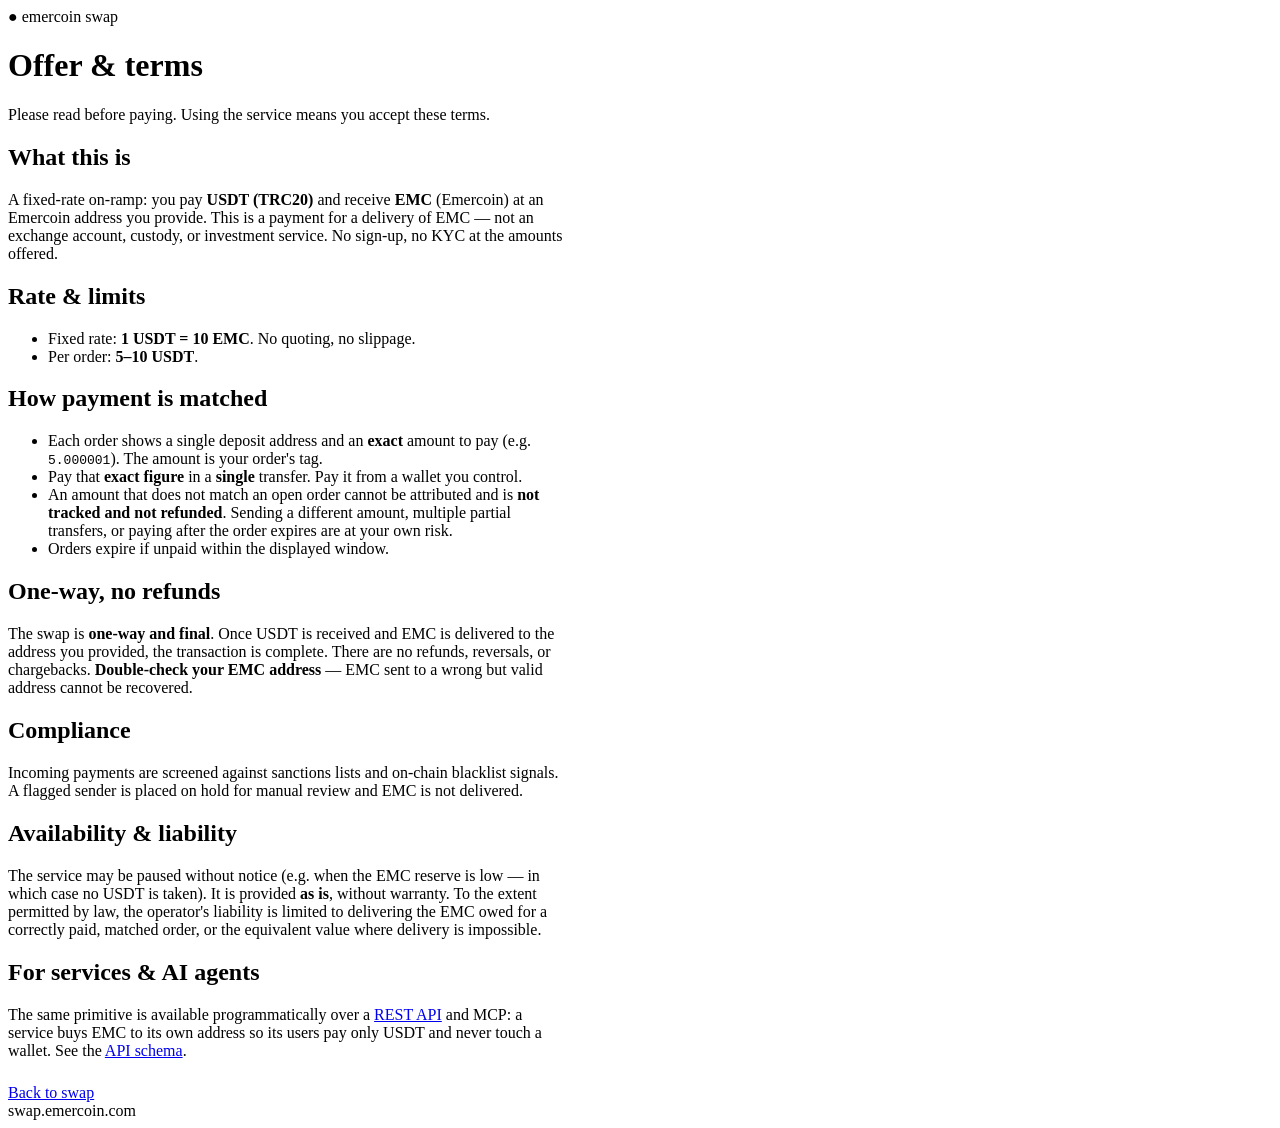
==== swap/site/oferta.html @ cae8dd58 "feat(web): public keyless exchanger channel + static site Add a second, public surface for humans (r" ====
<!doctype html>
<html lang="en">
<head>
  <meta charset="utf-8">
  <meta name="viewport" content="width=device-width,initial-scale=1">
  <title>Offer &amp; terms · swap.emercoin.com</title>
  <link rel="icon" href="/icon.svg" type="image/svg+xml">
  <meta name="description" content="Terms of the USDT→EMC swap: fixed rate, one exact transfer, one-way, no refunds, no account.">
  <link rel="stylesheet" href="/style.css">
</head>
<body>
  <div class="card" style="max-width:560px">
    <div class="brand"><b>&#9679;</b> emer<span>coin</span> swap</div>
    <div class="accent"></div>
    <h1>Offer &amp; terms</h1>
    <p class="sub">Please read before paying. Using the service means you accept
      these terms.</p>

    <div class="doc">
      <h2>What this is</h2>
      <p>A fixed-rate on-ramp: you pay <b>USDT (TRC20)</b> and receive <b>EMC</b>
        (Emercoin) at an Emercoin address you provide. This is a payment for a
        delivery of EMC — not an exchange account, custody, or investment service.
        No sign-up, no KYC at the amounts offered.</p>

      <h2>Rate &amp; limits</h2>
      <ul>
        <li>Fixed rate: <b>1 USDT = 10 EMC</b>. No quoting, no slippage.</li>
        <li>Per order: <b>5–10 USDT</b>.</li>
      </ul>

      <h2>How payment is matched</h2>
      <ul>
        <li>Each order shows a single deposit address and an <b>exact</b> amount
          to pay (e.g. <code>5.000001</code>). The amount is your order's tag.</li>
        <li>Pay that <b>exact figure</b> in a <b>single</b> transfer. Pay it from a
          wallet you control.</li>
        <li>An amount that does not match an open order cannot be attributed and is
          <b>not tracked and not refunded</b>. Sending a different amount, multiple
          partial transfers, or paying after the order expires are at your own risk.</li>
        <li>Orders expire if unpaid within the displayed window.</li>
      </ul>

      <h2>One-way, no refunds</h2>
      <p>The swap is <b>one-way and final</b>. Once USDT is received and EMC is
        delivered to the address you provided, the transaction is complete. There
        are no refunds, reversals, or chargebacks. <b>Double-check your EMC address</b>
        — EMC sent to a wrong but valid address cannot be recovered.</p>

      <h2>Compliance</h2>
      <p>Incoming payments are screened against sanctions lists and on-chain
        blacklist signals. A flagged sender is placed on hold for manual review and
        EMC is not delivered.</p>

      <h2>Availability &amp; liability</h2>
      <p>The service may be paused without notice (e.g. when the EMC reserve is
        low — in which case no USDT is taken). It is provided <b>as is</b>, without
        warranty. To the extent permitted by law, the operator's liability is
        limited to delivering the EMC owed for a correctly paid, matched order, or
        the equivalent value where delivery is impossible.</p>

      <h2>For services &amp; AI agents</h2>
      <p>The same primitive is available programmatically over a
        <a href="/docs">REST API</a> and MCP: a service buys EMC to its own address
        so its users pay only USDT and never touch a wallet. See the
        <a href="/openapi.json">API schema</a>.</p>
    </div>

    <div class="links" style="margin-top:24px">
      <a class="btn ghost" href="/">Back to swap</a>
    </div>
    <div class="foot">swap.emercoin.com</div>
  </div>
</body>
</html>
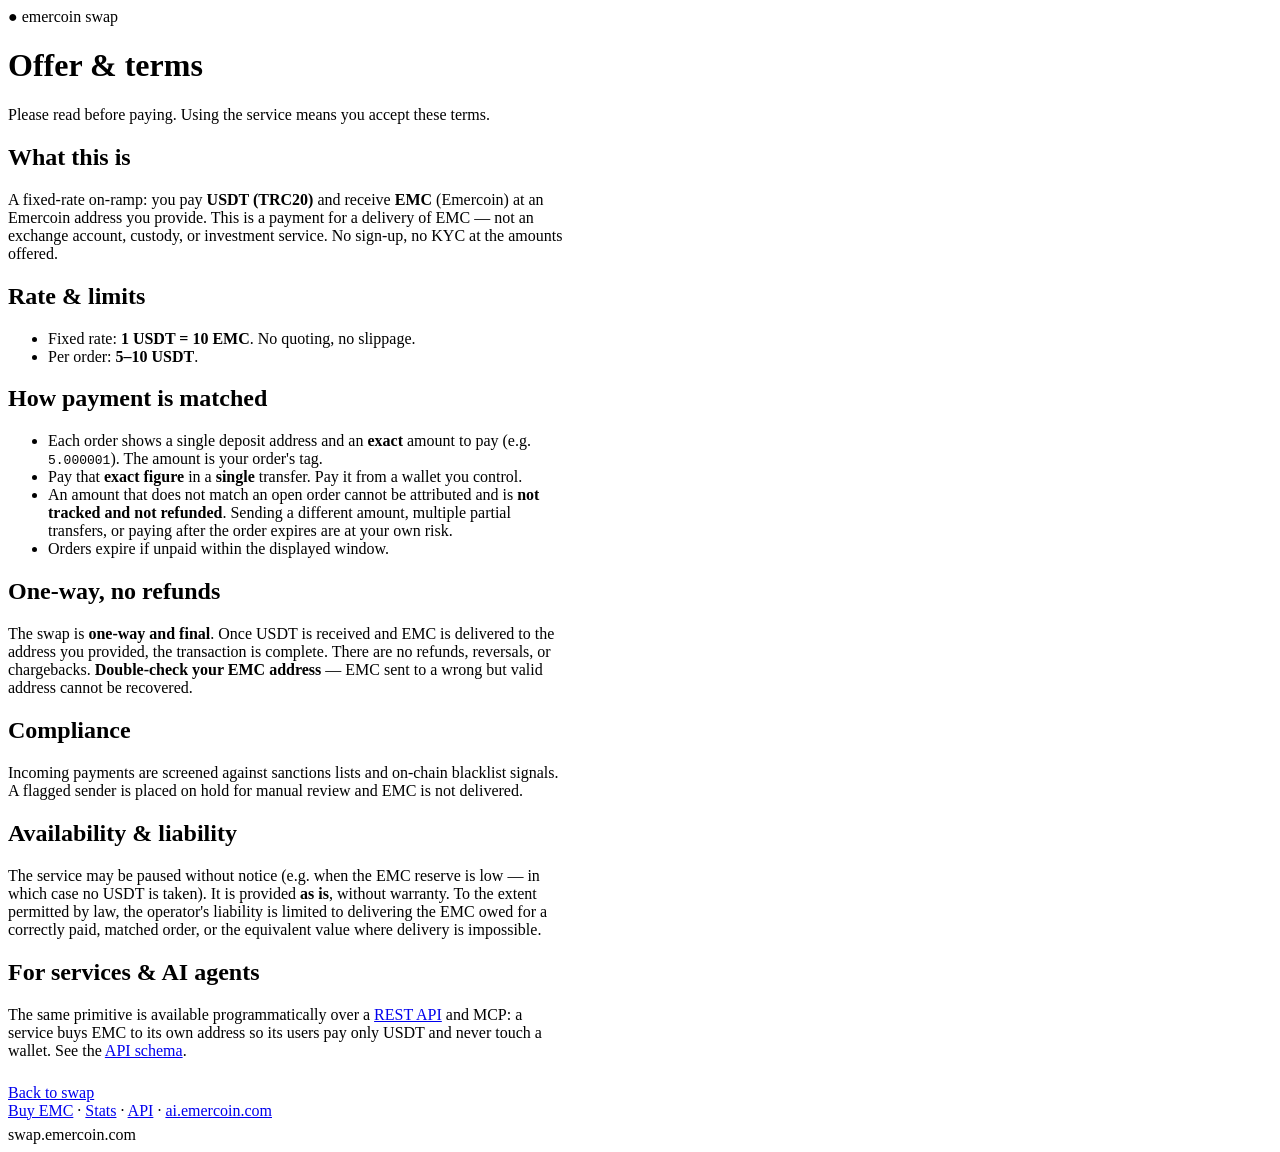
==== commit d677ee9c: "feat(site): unify footer nav across pages (add Stats / ai.emercoin.com) oferta.html had a bare foote" ====
--- a/swap/site/oferta.html
+++ b/swap/site/oferta.html
@@ -4,7 +4,12 @@
   <meta charset="utf-8">
   <meta name="viewport" content="width=device-width,initial-scale=1">
   <title>Offer &amp; terms · swap.emercoin.com</title>
-  <link rel="icon" href="/icon.svg" type="image/svg+xml">
+  <link rel="icon" href="/favicon.ico" sizes="any">
+  <link rel="icon" type="image/png" sizes="32x32" href="/favicon-32x32.png">
+  <link rel="icon" type="image/png" sizes="16x16" href="/favicon-16x16.png">
+  <link rel="apple-touch-icon" href="/apple-touch-icon.png">
+  <link rel="manifest" href="/site.webmanifest">
+  <meta name="theme-color" content="#7c3aed">
   <meta name="description" content="Terms of the USDT→EMC swap: fixed rate, one exact transfer, one-way, no refunds, no account.">
   <link rel="stylesheet" href="/style.css">
 </head>
@@ -69,7 +74,13 @@
     <div class="links" style="margin-top:24px">
       <a class="btn ghost" href="/">Back to swap</a>
     </div>
-    <div class="foot">swap.emercoin.com</div>
+    <div class="foot">
+      <a href="/">Buy EMC</a> ·
+      <a href="/stats.html">Stats</a> ·
+      <a href="/docs">API</a> ·
+      <a href="https://ai.emercoin.com">ai.emercoin.com</a>
+      <div style="margin-top:6px">swap.emercoin.com</div>
+    </div>
   </div>
 </body>
 </html>
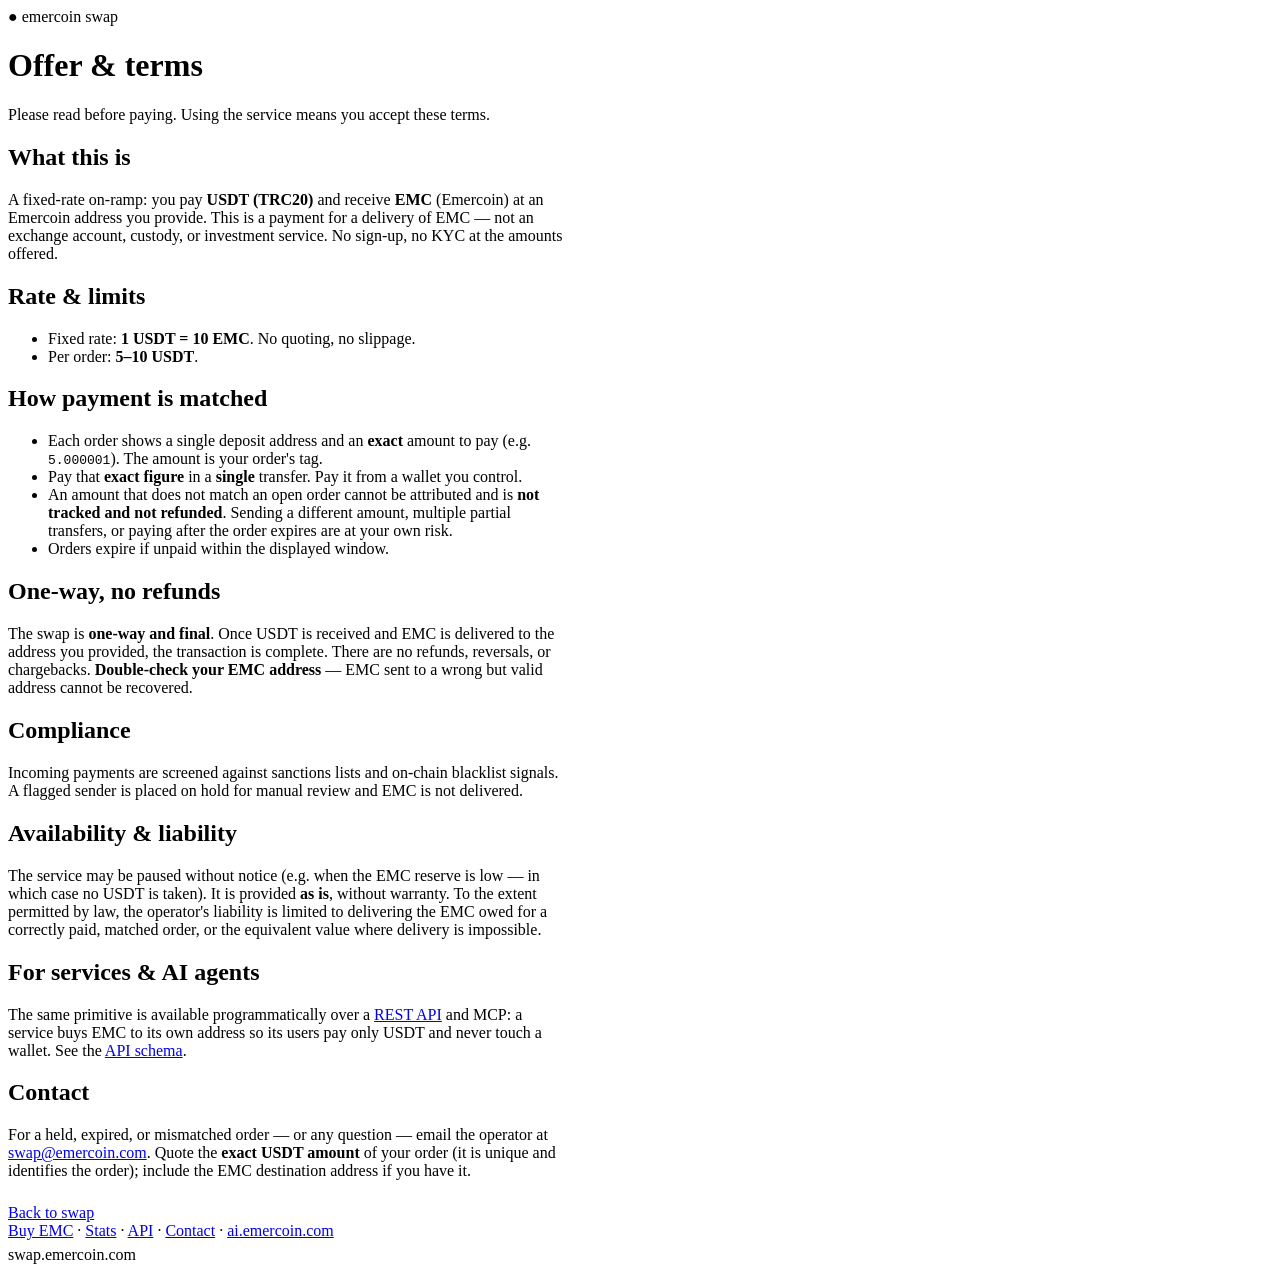
==== commit b6e5a705: "feat(contact): operator email swap@emercoin.com as the feedback channel Several terminal states alre" ====
--- a/swap/site/oferta.html
+++ b/swap/site/oferta.html
@@ -69,6 +69,12 @@
         <a href="/docs">REST API</a> and MCP: a service buys EMC to its own address
         so its users pay only USDT and never touch a wallet. See the
         <a href="/openapi.json">API schema</a>.</p>
+
+      <h2>Contact</h2>
+      <p>For a held, expired, or mismatched order — or any question — email the
+        operator at <a href="mailto:swap@emercoin.com">swap@emercoin.com</a>. Quote
+        the <b>exact USDT amount</b> of your order (it is unique and identifies the
+        order); include the EMC destination address if you have it.</p>
     </div>
 
     <div class="links" style="margin-top:24px">
@@ -78,6 +84,7 @@
       <a href="/">Buy EMC</a> ·
       <a href="/stats.html">Stats</a> ·
       <a href="/docs">API</a> ·
+      <a href="mailto:swap@emercoin.com">Contact</a> ·
       <a href="https://ai.emercoin.com">ai.emercoin.com</a>
       <div style="margin-top:6px">swap.emercoin.com</div>
     </div>
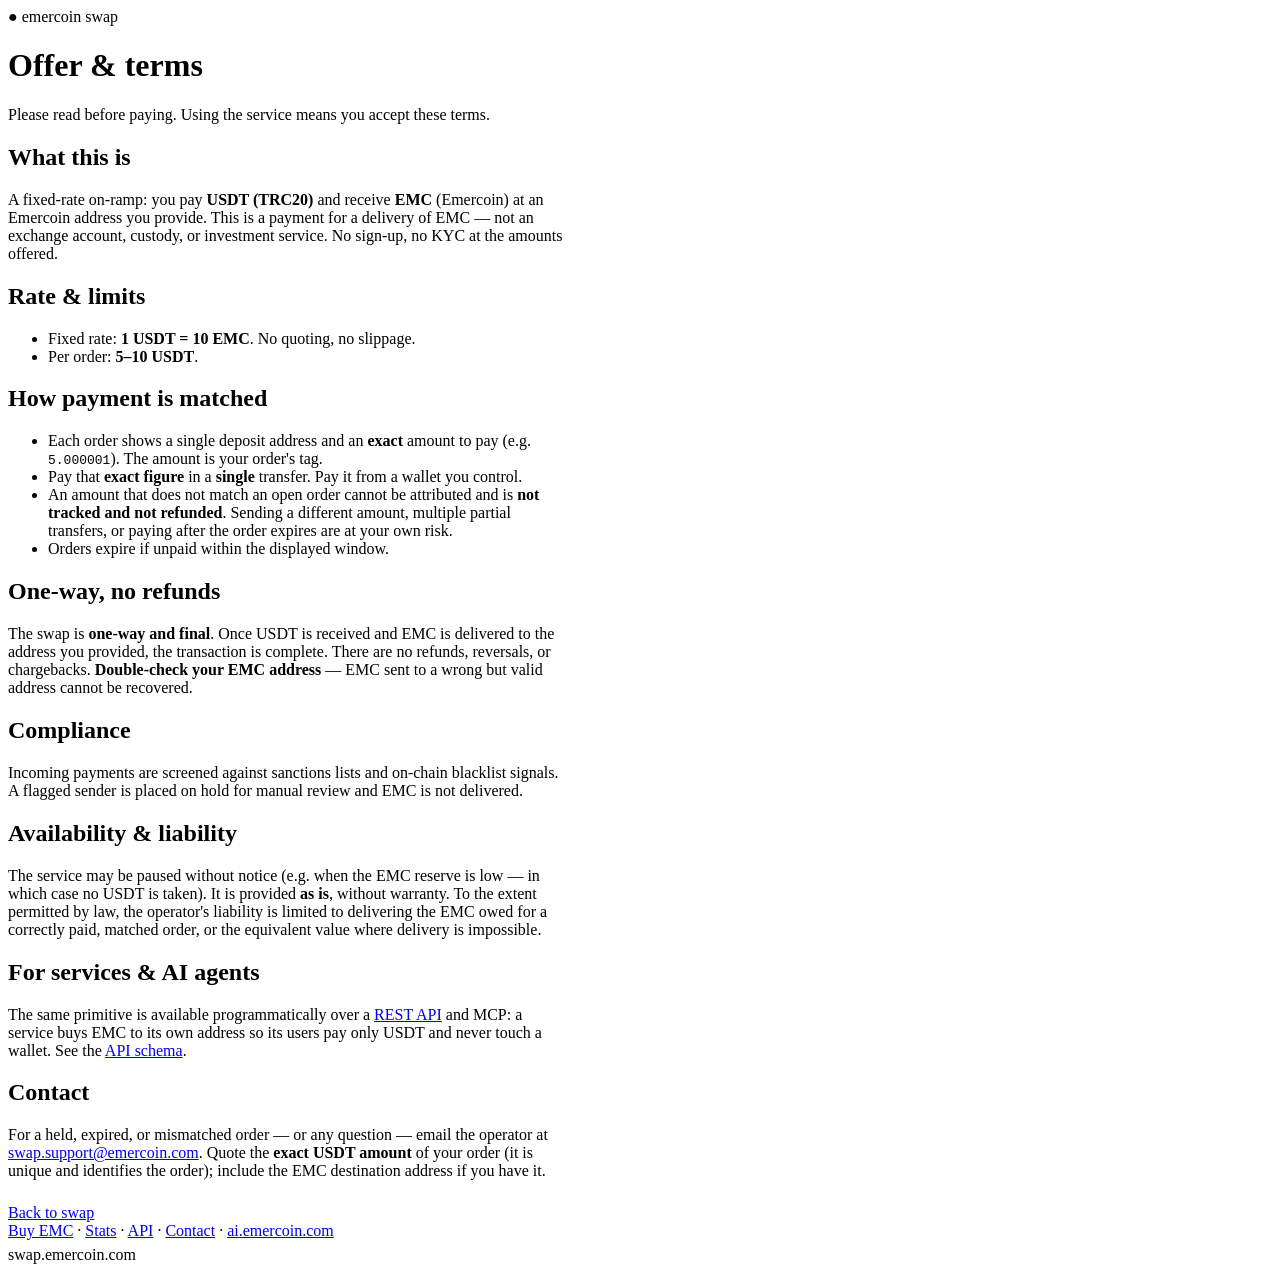
==== commit b6836697: "fix(contact): correct support address to swap.support@emercoin.com The mailbox was provisioned as sw" ====
--- a/swap/site/oferta.html
+++ b/swap/site/oferta.html
@@ -72,7 +72,7 @@
 
       <h2>Contact</h2>
       <p>For a held, expired, or mismatched order — or any question — email the
-        operator at <a href="mailto:swap@emercoin.com">swap@emercoin.com</a>. Quote
+        operator at <a href="mailto:swap.support@emercoin.com">swap.support@emercoin.com</a>. Quote
         the <b>exact USDT amount</b> of your order (it is unique and identifies the
         order); include the EMC destination address if you have it.</p>
     </div>
@@ -84,7 +84,7 @@
       <a href="/">Buy EMC</a> ·
       <a href="/stats.html">Stats</a> ·
       <a href="/docs">API</a> ·
-      <a href="mailto:swap@emercoin.com">Contact</a> ·
+      <a href="mailto:swap.support@emercoin.com">Contact</a> ·
       <a href="https://ai.emercoin.com">ai.emercoin.com</a>
       <div style="margin-top:6px">swap.emercoin.com</div>
     </div>
